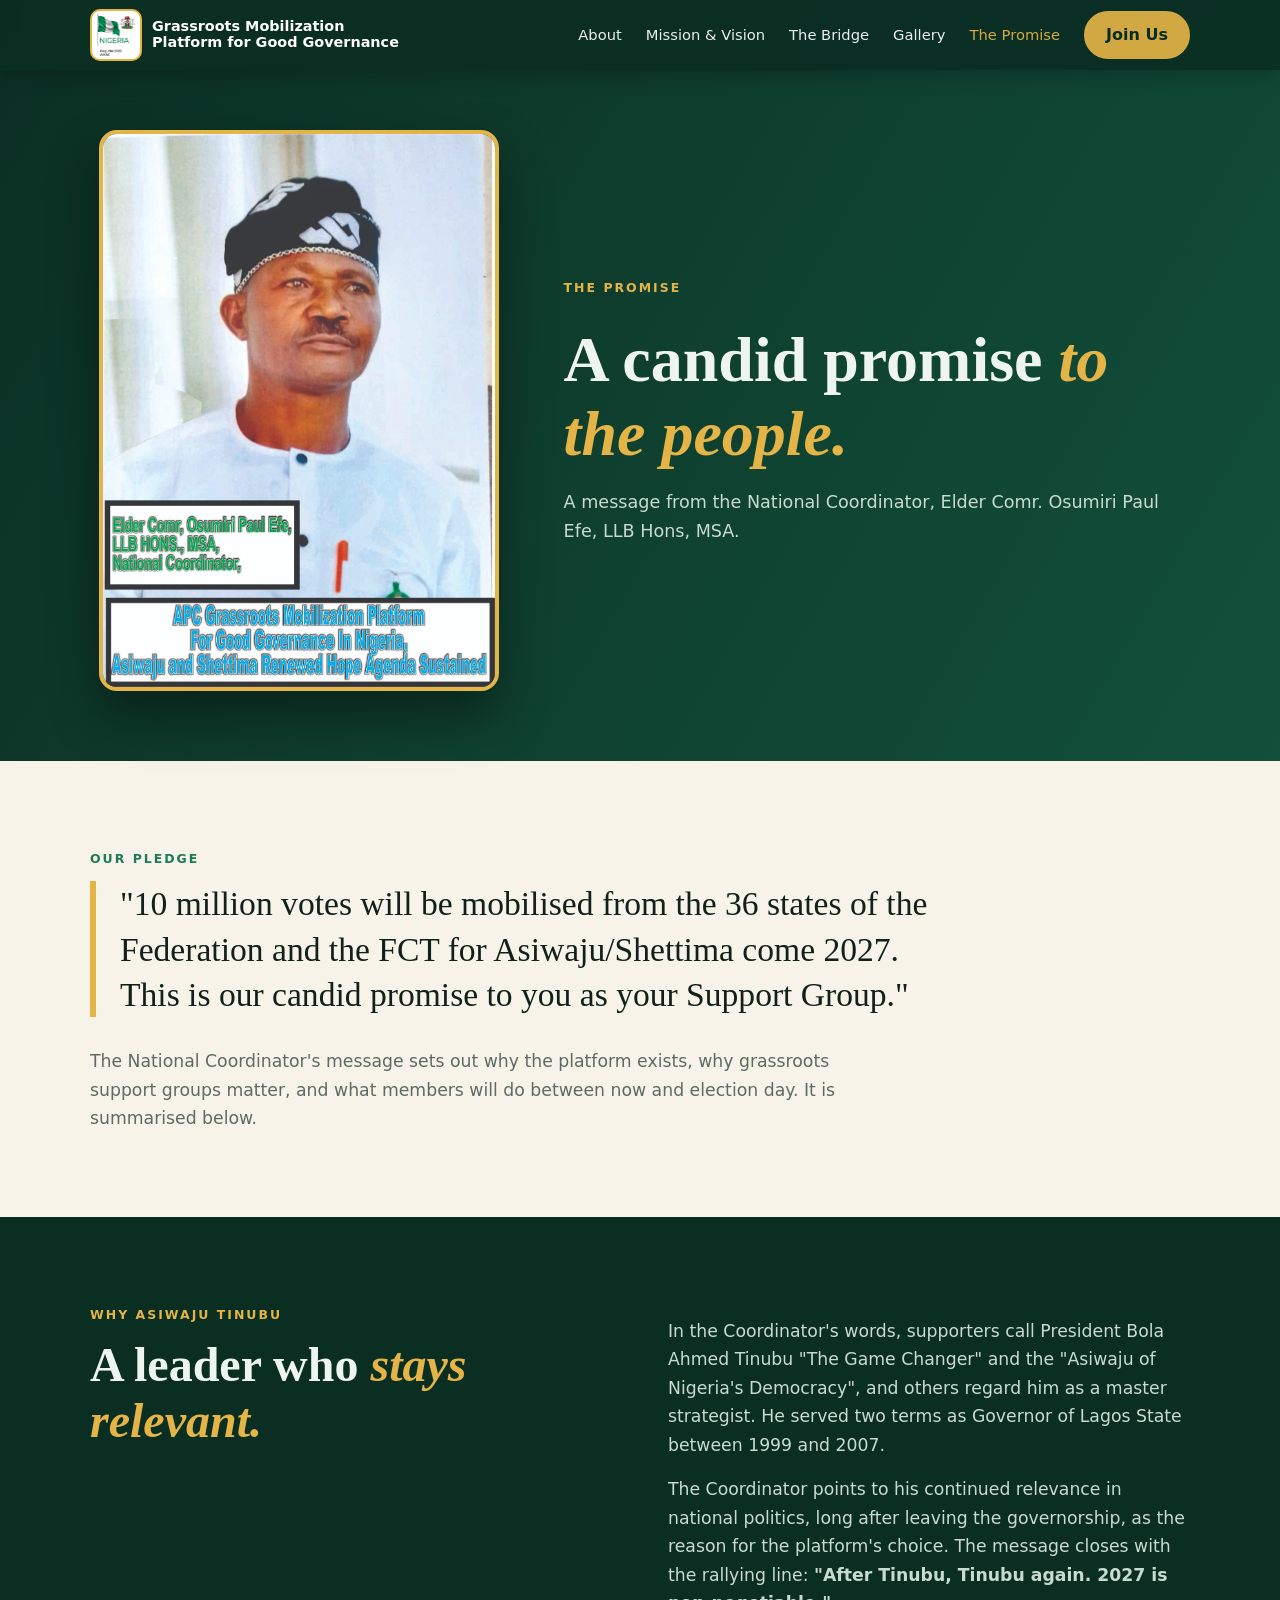
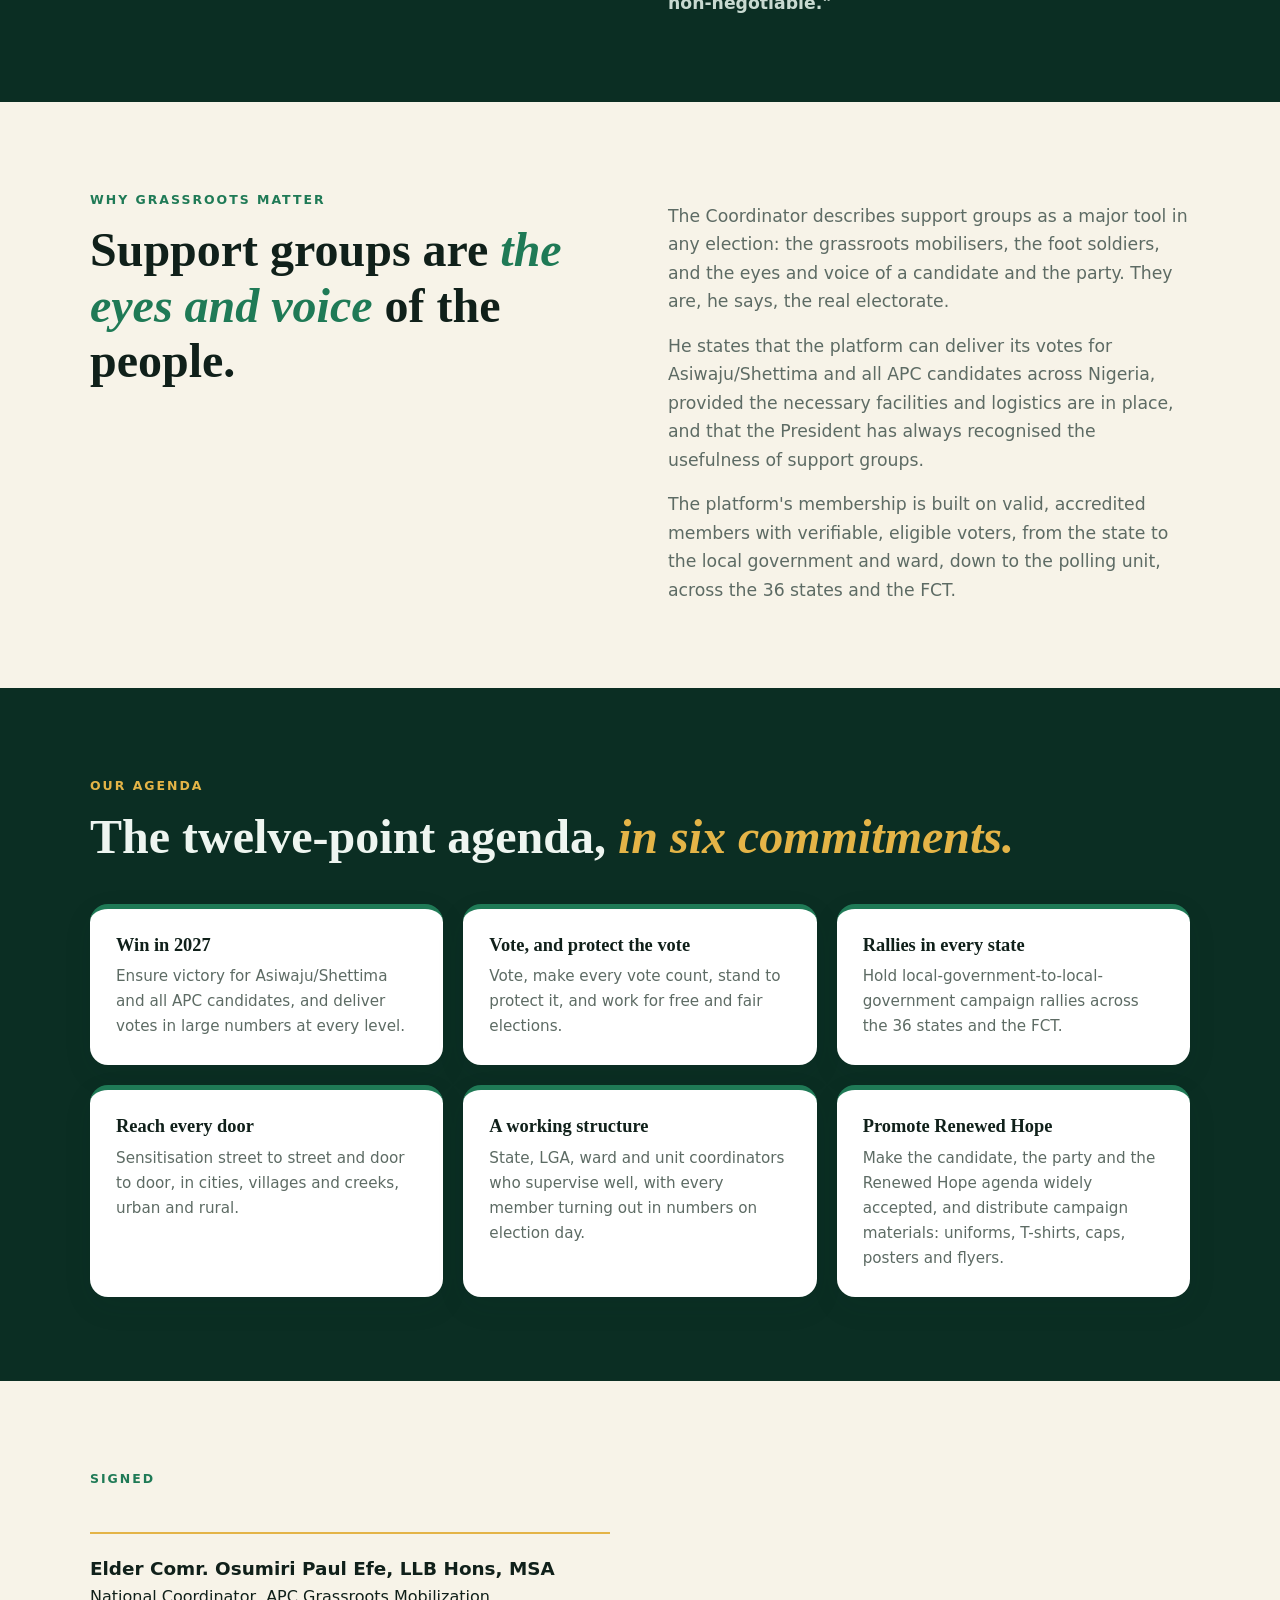
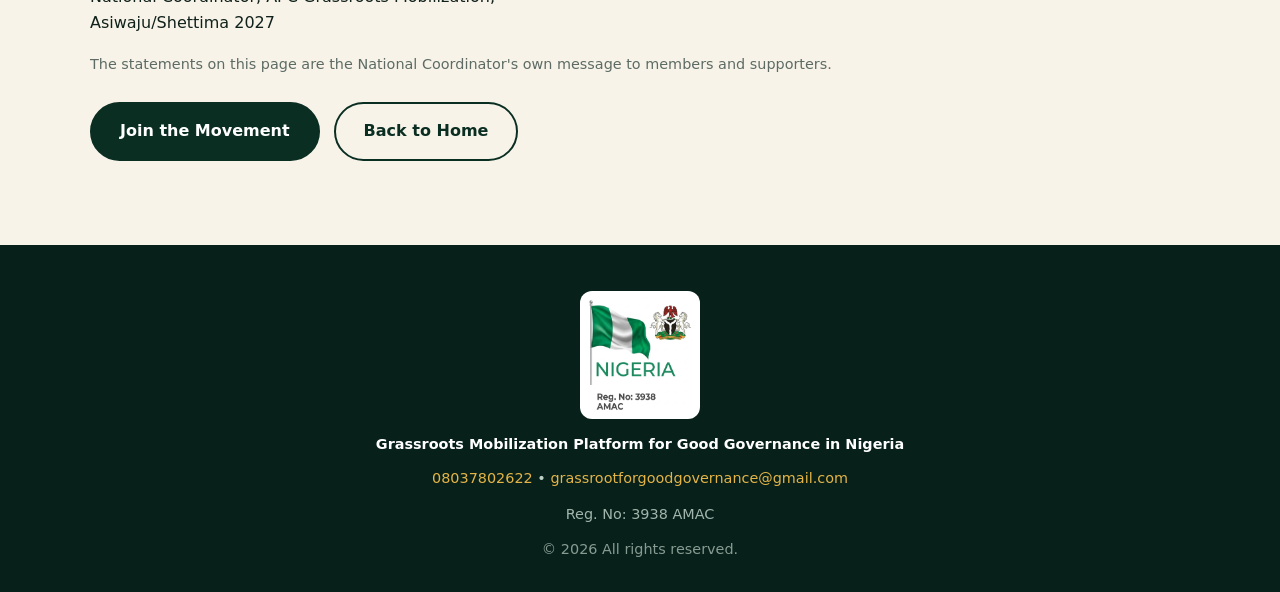
==== promise.html @ d2ac2c6c "Add files via upload" ====
<!DOCTYPE html>
<html lang="en">
<head>
<meta charset="utf-8">
<meta name="viewport" content="width=device-width, initial-scale=1, viewport-fit=cover">
<title>The Promise | Grassroots Mobilization Platform for Good Governance in Nigeria</title>
<meta name="description" content="A message from the National Coordinator, Elder Comr. Osumiri Paul Efe: the platform's promise and agenda for 2027.">
<meta name="theme-color" content="#0b2e23">
<meta property="og:title" content="The Promise | Grassroots Mobilization Platform">
<meta property="og:image" content="images/coordinator.jpg">
<link rel="icon" href="images/logo.png">
<link rel="stylesheet" href="style.css">
</head>
<body class="sub">
<div id="bar"></div>
<header id="hd"><div class="wrap nav">
<a class="logo" href="index.html"><img src="images/logo.png" alt="Logo" onerror="this.replaceWith(Object.assign(document.createElement('i'),{}))"><span>Grassroots Mobilization<br>Platform for Good Governance</span></a>
<button id="mb" aria-label="Menu">&#9776;</button>
<nav><ul id="mn">
<li><a href="index.html#about">About</a></li><li><a href="index.html#mission">Mission &amp; Vision</a></li><li><a href="index.html#bridge">The Bridge</a></li><li><a href="index.html#gallery">Gallery</a></li><li><a href="promise.html" style="color:var(--gold)">The Promise</a></li><li><a href="https://docs.google.com/forms/d/1sUIn8_K4jU-SMiTk8t-kYVcBTyagskc6YgmFKl0iLhU/viewform" target="_blank" rel="noopener" class="btn" style="padding:9px 20px;color:var(--g)">Join Us</a></li>
</ul></nav></div></header>

<main>
<section class="ph-hero dark" style="padding-bottom:70px"><div class="wrap two">
<img src="images/coordinator.jpg" alt="Elder Comr. Osumiri Paul Efe, National Coordinator">
<div><span class="tag">The Promise</span>
<h1>A candid promise <em>to the people.</em></h1>
<p class="lead">A message from the National Coordinator, Elder Comr. Osumiri Paul Efe, LLB Hons, MSA.</p></div>
</div></section>

<section class="lt"><div class="wrap">
<span class="tag">Our pledge</span>
<blockquote class="rv">"10 million votes will be mobilised from the 36 states of the Federation and the FCT for Asiwaju/Shettima come 2027. This is our candid promise to you as your Support Group."</blockquote>
<div class="prose rv" style="margin-top:30px">
<p>The National Coordinator's message sets out why the platform exists, why grassroots support groups matter, and what members will do between now and election day. It is summarised below.</p>
</div></div></section>

<section class="dark"><div class="wrap two" style="align-items:start">
<div class="rv"><span class="tag">Why Asiwaju Tinubu</span>
<h2>A leader who <em>stays relevant.</em></h2></div>
<div class="prose rv">
<p>In the Coordinator's words, supporters call President Bola Ahmed Tinubu "The Game Changer" and the "Asiwaju of Nigeria's Democracy", and others regard him as a master strategist. He served two terms as Governor of Lagos State between 1999 and 2007.</p>
<p>The Coordinator points to his continued relevance in national politics, long after leaving the governorship, as the reason for the platform's choice. The message closes with the rallying line: <b>"After Tinubu, Tinubu again. 2027 is non-negotiable."</b></p>
</div></div></section>

<section><div class="wrap two lt" style="align-items:start">
<div class="rv"><span class="tag">Why grassroots matter</span>
<h2>Support groups are <em>the eyes and voice</em> of the people.</h2></div>
<div class="prose rv">
<p>The Coordinator describes support groups as a major tool in any election: the grassroots mobilisers, the foot soldiers, and the eyes and voice of a candidate and the party. They are, he says, the real electorate.</p>
<p>He states that the platform can deliver its votes for Asiwaju/Shettima and all APC candidates across Nigeria, provided the necessary facilities and logistics are in place, and that the President has always recognised the usefulness of support groups.</p>
<p>The platform's membership is built on valid, accredited members with verifiable, eligible voters, from the state to the local government and ward, down to the polling unit, across the 36 states and the FCT.</p>
</div></div></section>

<section class="dark"><div class="wrap lt" style="color:#eef5f0">
<span class="tag" style="color:var(--gold)">Our agenda</span>
<h2 class="rv">The twelve-point agenda, <em style="color:var(--gold)">in six commitments.</em></h2>
<div class="ag" style="color:var(--ink)">
<div class="rv"><h3>Win in 2027</h3><p>Ensure victory for Asiwaju/Shettima and all APC candidates, and deliver votes in large numbers at every level.</p></div>
<div class="rv"><h3>Vote, and protect the vote</h3><p>Vote, make every vote count, stand to protect it, and work for free and fair elections.</p></div>
<div class="rv"><h3>Rallies in every state</h3><p>Hold local-government-to-local-government campaign rallies across the 36 states and the FCT.</p></div>
<div class="rv"><h3>Reach every door</h3><p>Sensitisation street to street and door to door, in cities, villages and creeks, urban and rural.</p></div>
<div class="rv"><h3>A working structure</h3><p>State, LGA, ward and unit coordinators who supervise well, with every member turning out in numbers on election day.</p></div>
<div class="rv"><h3>Promote Renewed Hope</h3><p>Make the candidate, the party and the Renewed Hope agenda widely accepted, and distribute campaign materials: uniforms, T-shirts, caps, posters and flyers.</p></div>
</div></div></section>

<section><div class="wrap lt">
<div class="prose rv">
<span class="tag">Signed</span>
<div class="sign"><b>Elder Comr. Osumiri Paul Efe, LLB Hons, MSA</b><br>National Coordinator, APC Grassroots Mobilization, Asiwaju/Shettima 2027</div>
<p style="font-size:.9rem">The statements on this page are the National Coordinator's own message to members and supporters.</p>
<div class="btns" style="margin-top:26px"><a class="btn d" href="https://docs.google.com/forms/d/1sUIn8_K4jU-SMiTk8t-kYVcBTyagskc6YgmFKl0iLhU/viewform" target="_blank" rel="noopener">Join the Movement</a><a class="btn" style="background:transparent;color:var(--g);border-color:var(--g)" href="index.html">Back to Home</a></div>
</div></div></section>
</main>

<footer><div class="wrap"><img class="flogo" src="images/logo.png" alt="Logo of the Grassroots Mobilization Platform, Reg. No. 3938 AMAC"><p><b>Grassroots Mobilization Platform for Good Governance in Nigeria</b></p><p style="margin-top:10px"><a href="tel:+2348037802622">08037802622</a> &bull; <a href="mailto:grassrootforgoodgovernance@gmail.com">grassrootforgoodgovernance@gmail.com</a></p><p style="margin-top:12px;opacity:.85">Reg. No: 3938 AMAC</p><p style="margin-top:12px;opacity:.7">&copy; <span class="yr"></span> All rights reserved.</p></div></footer>
<script src="site.js"></script>
</body>
</html>
---- style.css ----
:root{--g:#0b2e23;--g2:#12503b;--g3:#1f7a56;--gold:#e4b447;--cream:#f7f3e8;--ink:#10201a;--mut:#5d6b64;--r:18px}
*{box-sizing:border-box;margin:0;padding:0}
html{overflow-x:hidden;scroll-behavior:smooth;scroll-padding-top:76px}
body{font-family:system-ui,-apple-system,"Segoe UI",Roboto,sans-serif;color:var(--ink);background:var(--cream);line-height:1.65;overflow-x:hidden}
img,video{max-width:100%;display:block}
h1,h2,h3{font-family:Georgia,"Times New Roman",serif;line-height:1.15;font-weight:700}
h2{font-size:clamp(1.9rem,4.5vw,3rem)}
em{color:var(--gold);font-style:italic}
.lt em{color:var(--g3)}
a{color:inherit}
.wrap{max-width:1140px;margin:0 auto;padding:0 20px}
section{padding:84px 0}
.tag{display:inline-block;font-size:.78rem;letter-spacing:.16em;text-transform:uppercase;font-weight:700;color:var(--g3);margin-bottom:12px}
.dark .tag{color:var(--gold)}
.btn{display:inline-block;padding:14px 28px;border-radius:99px;font-weight:700;text-decoration:none;border:2px solid var(--gold);background:var(--gold);color:var(--g);cursor:pointer;font-size:1rem;transition:.25s}
.btn:hover{transform:translateY(-2px);box-shadow:0 10px 24px rgba(0,0,0,.25)}
.btn.o{background:transparent;color:#fff;border-color:rgba(255,255,255,.6)}
.btn.d{background:var(--g);border-color:var(--g);color:#fff}
.dark{background:var(--g);color:#eef5f0}
#bar{position:fixed;top:0;left:0;height:4px;width:0;background:var(--gold);z-index:200}
header{position:fixed;top:0;left:0;right:0;z-index:100;padding-top:env(safe-area-inset-top,0);transition:.3s}
header.s{background:rgba(11,46,35,.96);backdrop-filter:blur(8px);box-shadow:0 4px 20px rgba(0,0,0,.25)}
.nav{display:flex;align-items:center;justify-content:space-between;height:70px}
.logo{display:flex;align-items:center;gap:10px;color:#fff;text-decoration:none;font-weight:700;line-height:1.1;font-size:.9rem}
.logo img,.logo i{width:46px;height:46px;border-radius:50%;flex:none;object-fit:contain;background:#fff;border:2px solid var(--gold)}
.logo img{border-radius:10px;padding:2px;width:52px;height:52px}
.flogo{width:120px;height:auto;margin:0 auto 14px;border-radius:12px;background:#fff;padding:6px}
.logo i{background:linear-gradient(90deg,#1f7a56 33%,#fff 33% 66%,#1f7a56 66%)}
nav ul{display:flex;gap:24px;list-style:none;align-items:center}
nav a{color:#fff;text-decoration:none;font-size:.92rem;opacity:.92}
nav a:hover{color:var(--gold)}
#mb{display:none;background:none;border:0;color:#fff;font-size:1.9rem;cursor:pointer}
.hero{min-height:100vh;min-height:100svh;display:flex;align-items:center;color:#fff;padding:120px 0 90px;background:linear-gradient(115deg,rgba(11,46,35,.94) 25%,rgba(11,46,35,.55)),url(images/rally.jpg) center/cover}
.hero h1{font-size:clamp(2.4rem,7vw,5rem);max-width:15ch;margin:14px 0 22px}
.hero p{max-width:560px;font-size:1.15rem;opacity:.92;margin-bottom:32px}
.btns{display:flex;gap:14px;flex-wrap:wrap}
.chip{display:inline-block;border:1px solid rgba(228,180,71,.7);color:var(--gold);padding:6px 16px;border-radius:99px;font-size:.82rem;letter-spacing:.08em}
.mq{background:var(--gold);color:var(--g);overflow:hidden;white-space:nowrap;padding:14px 0;font-weight:700;letter-spacing:.14em;text-transform:uppercase;font-size:.88rem}
.mq div{display:inline-block;animation:mq 28s linear infinite}
@keyframes mq{to{transform:translateX(-50%)}}
.two{display:grid;grid-template-columns:1fr 1fr;gap:56px;align-items:center}
.ph{border-radius:var(--r);overflow:hidden;box-shadow:0 24px 50px rgba(11,46,35,.3);position:relative}
.ph img{width:100%;height:100%;object-fit:cover;transition:transform .8s}
.ph:hover img{transform:scale(1.04)}
.ph.tall{aspect-ratio:4/5}
.cap{position:absolute;left:0;right:0;bottom:0;padding:34px 16px 12px;background:linear-gradient(transparent,rgba(0,0,0,.78));color:#fff;font-size:.85rem}
.lead{font-size:1.1rem;color:var(--mut);margin-top:16px}
.dark .lead{color:#c9dad1}
.mv{display:grid;grid-template-columns:1fr 1fr;gap:26px;margin-top:44px}
.card{background:rgba(255,255,255,.07);border:1px solid rgba(228,180,71,.35);border-radius:var(--r);padding:36px 30px}
.card h3{font-size:1.6rem;color:var(--gold);margin-bottom:12px}
.card p{opacity:.93}
.bridge{display:grid;grid-template-columns:repeat(4,1fr);gap:20px;margin-top:46px;counter-reset:s}
.step{background:#fff;border-radius:var(--r);padding:30px 24px;box-shadow:0 10px 30px rgba(11,46,35,.08);border-top:5px solid var(--g3);transition:.3s}
.step:hover{transform:translateY(-6px)}
.step::before{counter-increment:s;content:"0" counter(s);font-family:Georgia,serif;font-size:2.4rem;color:var(--gold);font-weight:700}
.step h3{font-size:1.25rem;margin:6px 0 8px}
.step p{color:var(--mut);font-size:.95rem}
.pil{display:grid;grid-template-columns:repeat(2,1fr);gap:22px;margin-top:44px}
.pil div{padding:28px;border-radius:var(--r);background:rgba(255,255,255,.07);border-left:5px solid var(--gold)}
.pil h3{font-size:1.3rem;margin-bottom:8px}
.pil p{opacity:.9;font-size:.97rem}
.teaser{background:linear-gradient(120deg,var(--g2),var(--g));border-radius:var(--r);padding:48px 40px;display:grid;grid-template-columns:auto 1fr;gap:36px;align-items:center;color:#fff;box-shadow:0 24px 50px rgba(11,46,35,.3)}
.teaser img{width:150px;height:150px;border-radius:50%;object-fit:cover;object-position:top;border:4px solid var(--gold)}
.teaser h2{font-size:clamp(1.6rem,3.5vw,2.4rem);margin:6px 0 14px}
.mas{columns:3 260px;column-gap:16px;margin-top:40px}
.mas .ph{break-inside:avoid;margin-bottom:16px;cursor:zoom-in;box-shadow:0 10px 26px rgba(11,46,35,.18)}
.mas .ph img{height:auto}
.note{font-size:.85rem;color:var(--mut);margin-top:14px}
.vids{display:grid;grid-template-columns:repeat(auto-fit,minmax(300px,1fr));gap:20px;margin-top:40px}
.vids video{width:100%;border-radius:var(--r);background:#000;aspect-ratio:16/9}
.vids p{margin-top:8px;font-size:.92rem;opacity:.85}
.ict{display:grid;grid-template-columns:auto 1fr;gap:34px;align-items:center;background:#fff;border-radius:var(--r);padding:34px;box-shadow:0 14px 36px rgba(11,46,35,.12);border-left:6px solid var(--gold);max-width:760px;margin:36px auto 0}
.ict img{width:190px;height:230px;object-fit:cover;object-position:top;border-radius:14px}
.ict h3{font-size:1.9rem}
.ict .role{color:var(--g3);font-weight:700;letter-spacing:.1em;text-transform:uppercase;font-size:.85rem;margin-top:6px}
#lb{position:fixed;inset:0;background:rgba(0,0,0,.92);display:none;align-items:center;justify-content:center;z-index:300;padding:20px;cursor:zoom-out}
#lb.on{display:flex}
#lb img{max-height:90vh;border-radius:10px}
form{background:#fff;color:var(--ink);border-radius:var(--r);padding:34px;display:grid;gap:14px}
label{font-weight:600;font-size:.88rem}
input,select,textarea{width:100%;padding:13px 14px;border:1.5px solid #cfd8d3;border-radius:12px;font:inherit;margin-top:5px;background:#fbfdfc}
input:focus,select:focus,textarea:focus{outline:3px solid rgba(31,122,86,.3);border-color:var(--g3)}
.row{display:grid;grid-template-columns:1fr 1fr;gap:14px}
.ci{list-style:none;margin-top:22px;display:grid;gap:10px}
.ci a{text-decoration:none;font-weight:600}
.ci a:hover{color:var(--g3)}
footer{background:#07201a;color:#bcd0c6;padding:46px 0 30px;font-size:.9rem;text-align:center}
footer b{color:#fff}
footer a{color:var(--gold);text-decoration:none}
.rv{opacity:0;transform:translateY(34px);transition:1s cubic-bezier(.2,.7,.2,1)}
.rv.in{opacity:1;transform:none}
/* promise page */
.ph-hero{padding:130px 0 70px;background:linear-gradient(120deg,var(--g),var(--g2))}
.ph-hero .two{grid-template-columns:.8fr 1.2fr}
.ph-hero img{border-radius:var(--r);border:4px solid var(--gold);width:100%;max-width:400px;margin:auto;box-shadow:0 24px 50px rgba(0,0,0,.4)}
.ph-hero h1{font-size:clamp(2.2rem,6vw,4rem);margin:12px 0 18px}
blockquote{font-family:Georgia,serif;font-size:clamp(1.4rem,3.2vw,2.1rem);line-height:1.35;border-left:6px solid var(--gold);padding-left:24px;max-width:860px}
.prose{max-width:760px}
.prose p{margin-top:16px;font-size:1.08rem;color:var(--mut)}
.dark .prose p{color:#c9dad1}
.ag{display:grid;grid-template-columns:repeat(3,1fr);gap:20px;margin-top:40px}
.ag div{background:#fff;border-radius:var(--r);padding:26px;border-top:5px solid var(--g3);box-shadow:0 10px 30px rgba(11,46,35,.08)}
.ag h3{font-size:1.15rem;margin-bottom:8px}
.ag p{color:var(--mut);font-size:.95rem}
.sign{margin-top:30px;padding-top:20px;border-top:2px solid var(--gold);max-width:520px}
.sign b{font-size:1.15rem}
@media(max-width:860px){
section{padding:60px 0}
#mb{display:block}
nav ul{position:fixed;top:70px;left:0;right:0;background:var(--g);flex-direction:column;padding:24px;gap:18px;display:none;border-top:1px solid rgba(255,255,255,.1)}
nav ul.on{display:flex}
.two,.mv,.pil,.row,.ph-hero .two{grid-template-columns:1fr}
.bridge{grid-template-columns:1fr 1fr}
.ag{grid-template-columns:1fr 1fr}
.two{gap:34px}
.teaser{grid-template-columns:1fr;padding:34px 24px;text-align:center}
.teaser img{margin:auto}
.ict{grid-template-columns:1fr;text-align:center}
.ict img{margin:auto}
.mas{columns:2 160px}
}
@media(max-width:520px){.bridge,.ag{grid-template-columns:1fr}.logo span{font-size:.75rem}.mas{columns:1}}
@media(prefers-reduced-motion:reduce){*{animation:none!important;transition:none!important}.rv{opacity:1;transform:none}}

/* ===== v3 additions ===== */
.bgwrap{position:fixed;inset:0;z-index:-2;background:#0b2e23 url(images/bg-poster.jpg) center/cover}
.bgwrap video{width:100%;height:100%;object-fit:cover}
.bgwrap::after{content:"";position:absolute;inset:0;background:rgba(5,25,19,.55)}
.vid{background:transparent}
.vid .lsec{background:rgba(247,243,232,.94)}
.vid .dark{background:rgba(11,46,35,.84)}
.vid .hero{background:linear-gradient(115deg,rgba(7,32,26,.82) 20%,rgba(7,32,26,.25))}
.hero h1.title{font-size:clamp(2rem,6.4vw,4.8rem);max-width:19ch;font-weight:800;text-transform:uppercase;letter-spacing:.01em;line-height:1.08;text-shadow:0 4px 24px rgba(0,0,0,.45);margin:18px 0 20px}
.hero h1.title em{display:block;font-size:.55em;letter-spacing:.06em;margin-top:10px}
.cl{display:inline-block;background:#fff;border-radius:14px;padding:8px;box-shadow:0 12px 34px rgba(0,0,0,.35);margin-bottom:10px}
.cl img{width:min(280px,70vw);height:auto;border-radius:8px}
.cn{background:var(--gold);color:var(--g);padding:26px 0;text-align:center}
.cn .wrap{display:flex;gap:26px;align-items:center;justify-content:center;flex-wrap:wrap}
.cn .num{font-family:Georgia,serif;font-size:clamp(2.4rem,6vw,3.6rem);font-weight:700;line-height:1}
.cn .num small{display:block;font-family:system-ui,sans-serif;font-size:.85rem;letter-spacing:.14em;text-transform:uppercase;margin-top:4px}
.cn .btn{background:var(--g);border-color:var(--g);color:#fff}
.tl{display:grid;grid-template-columns:repeat(3,1fr);gap:22px;margin-top:44px}
.tl div{background:#fff;border-radius:var(--r);padding:28px;border-top:5px solid var(--gold);box-shadow:0 10px 30px rgba(11,46,35,.08)}
.tl b{font-family:Georgia,serif;font-size:2rem;color:var(--g3);display:block}
.tl p{color:var(--mut);font-size:.96rem;margin-top:6px}
.sl{position:relative;height:min(78vh,620px);border-radius:var(--r);overflow:hidden;background:#000;margin-top:34px;box-shadow:0 24px 50px rgba(0,0,0,.35);touch-action:pan-y}
.sl-s{position:absolute;inset:0;margin:0;opacity:0;transition:opacity 1s ease;overflow:hidden}
.sl-s.on{opacity:1;z-index:1}
.sl-s::before{content:"";position:absolute;inset:-30px;background:var(--bg) center/cover;filter:blur(26px) brightness(.5)}
.sl-s img{position:relative;width:100%;height:100%;object-fit:contain;transform:scale(1.04);transition:transform 7s ease}
.sl-s.on img{transform:scale(1)}
.sl-s figcaption{position:absolute;left:0;right:0;bottom:0;padding:60px 70px 46px;background:linear-gradient(transparent,rgba(0,0,0,.82));color:#fff}
.sl-s figcaption b{display:block;font-family:Georgia,serif;font-size:clamp(1.15rem,2.8vw,1.9rem);line-height:1.2}
.sl-s figcaption span{display:block;font-size:.9rem;opacity:.85;margin-top:4px}
.sl-b{position:absolute;top:50%;transform:translateY(-50%);z-index:3;width:46px;height:46px;border-radius:50%;border:0;background:rgba(11,46,35,.7);color:#fff;font-size:1.6rem;cursor:pointer;line-height:1}
.sl-b:hover{background:var(--gold);color:var(--g)}
.sl-b.p{left:12px}.sl-b.n{right:12px}
.sl-d{position:absolute;left:0;right:0;bottom:14px;z-index:3;display:flex;justify-content:center;gap:8px}
.sl-d i{width:9px;height:9px;border-radius:50%;background:rgba(255,255,255,.45);cursor:pointer}
.sl-d i.on{background:var(--gold);width:24px;border-radius:5px;transition:.3s}
.vb{position:relative;border-radius:var(--r);overflow:hidden;box-shadow:0 24px 50px rgba(0,0,0,.45);cursor:pointer;background:#000;margin-top:34px;aspect-ratio:640/288}
.vb video{width:100%;height:100%;object-fit:cover}
.vb button{position:absolute;left:50%;bottom:22px;transform:translateX(-50%)}
.vb:hover video{filter:brightness(1.1)}
#vm{position:fixed;inset:0;background:rgba(0,0,0,.94);display:none;align-items:center;justify-content:center;z-index:400;padding:16px}
#vm.on{display:flex}
#vm video{width:min(1100px,100%);max-height:86vh;background:#000;border-radius:10px}
#vm .x{position:absolute;top:calc(12px + env(safe-area-inset-top,0));right:16px;background:#fff;border:0;border-radius:50%;width:42px;height:42px;font-size:1.5rem;cursor:pointer}
.soc{display:flex;gap:14px;flex-wrap:wrap;margin-top:22px}
.soc a{display:inline-flex;align-items:center;gap:10px;text-decoration:none;color:#fff;border:1.5px solid rgba(255,255,255,.35);border-radius:99px;padding:8px 18px 8px 10px;font-weight:600;transition:.25s}
.soc a:hover{background:var(--gold);color:var(--g);border-color:var(--gold)}
.soc svg{width:30px;height:30px;padding:6px;border-radius:50%;background:rgba(255,255,255,.15)}
.soc a:hover svg{background:rgba(11,46,35,.15)}
.soc small{opacity:.8;font-weight:500}
.jc{background:linear-gradient(120deg,var(--g2),var(--g));border-radius:var(--r);padding:44px 36px;text-align:center;box-shadow:0 24px 50px rgba(0,0,0,.3)}
.jc h3{font-size:clamp(1.5rem,3.4vw,2.2rem);margin-bottom:10px}
.ictb{display:flex;align-items:center;gap:12px;justify-content:center;margin-bottom:22px;padding-bottom:22px;border-bottom:1px solid rgba(255,255,255,.12)}
.ictb img{width:56px;height:56px;border-radius:50%;object-fit:cover;object-position:top;border:2px solid var(--gold)}
.ictb div{text-align:left;line-height:1.3}
.ictb b{color:#fff;display:block}
.ictb span{font-size:.78rem;letter-spacing:.1em;text-transform:uppercase;color:var(--gold)}
footer .soc{justify-content:center}
@media(max-width:860px){.tl{grid-template-columns:1fr}.sl-s figcaption{padding:40px 22px 40px}.sl{height:min(72vh,540px)}.sl-b{width:38px;height:38px}}
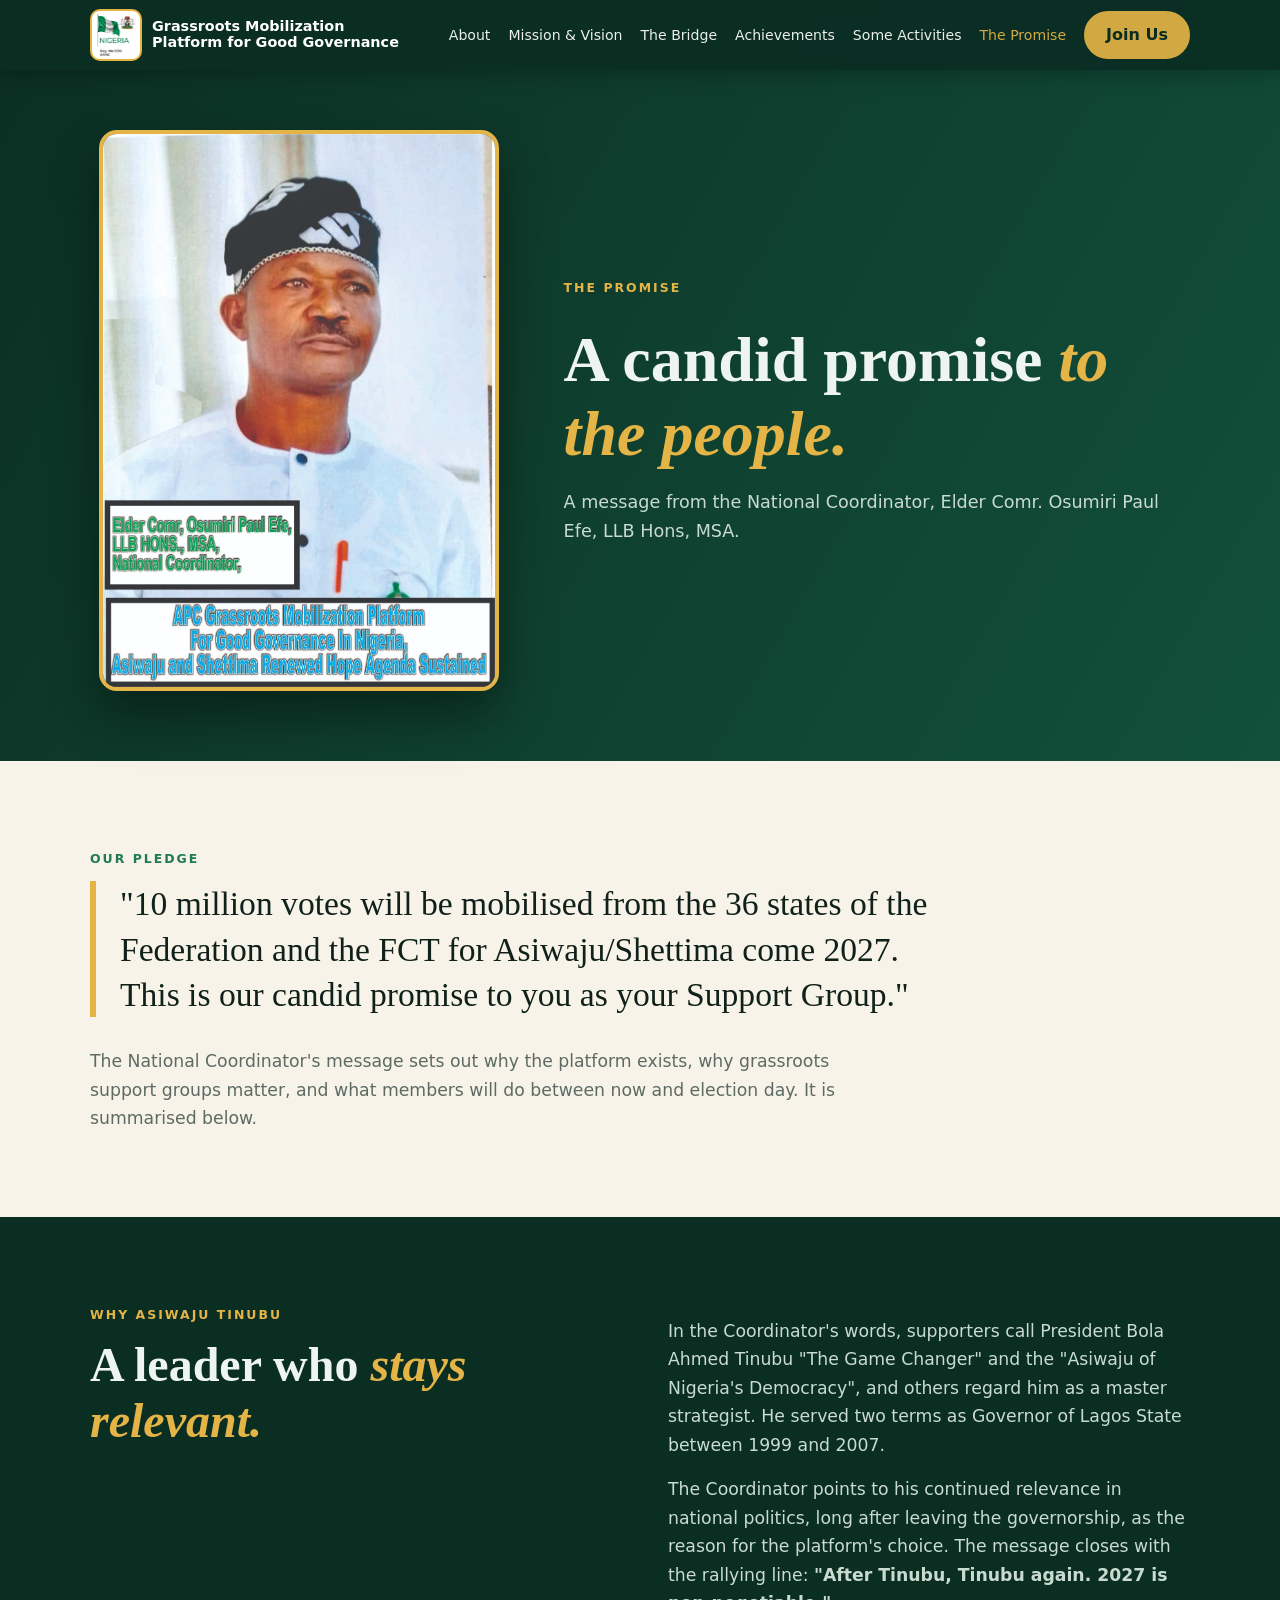
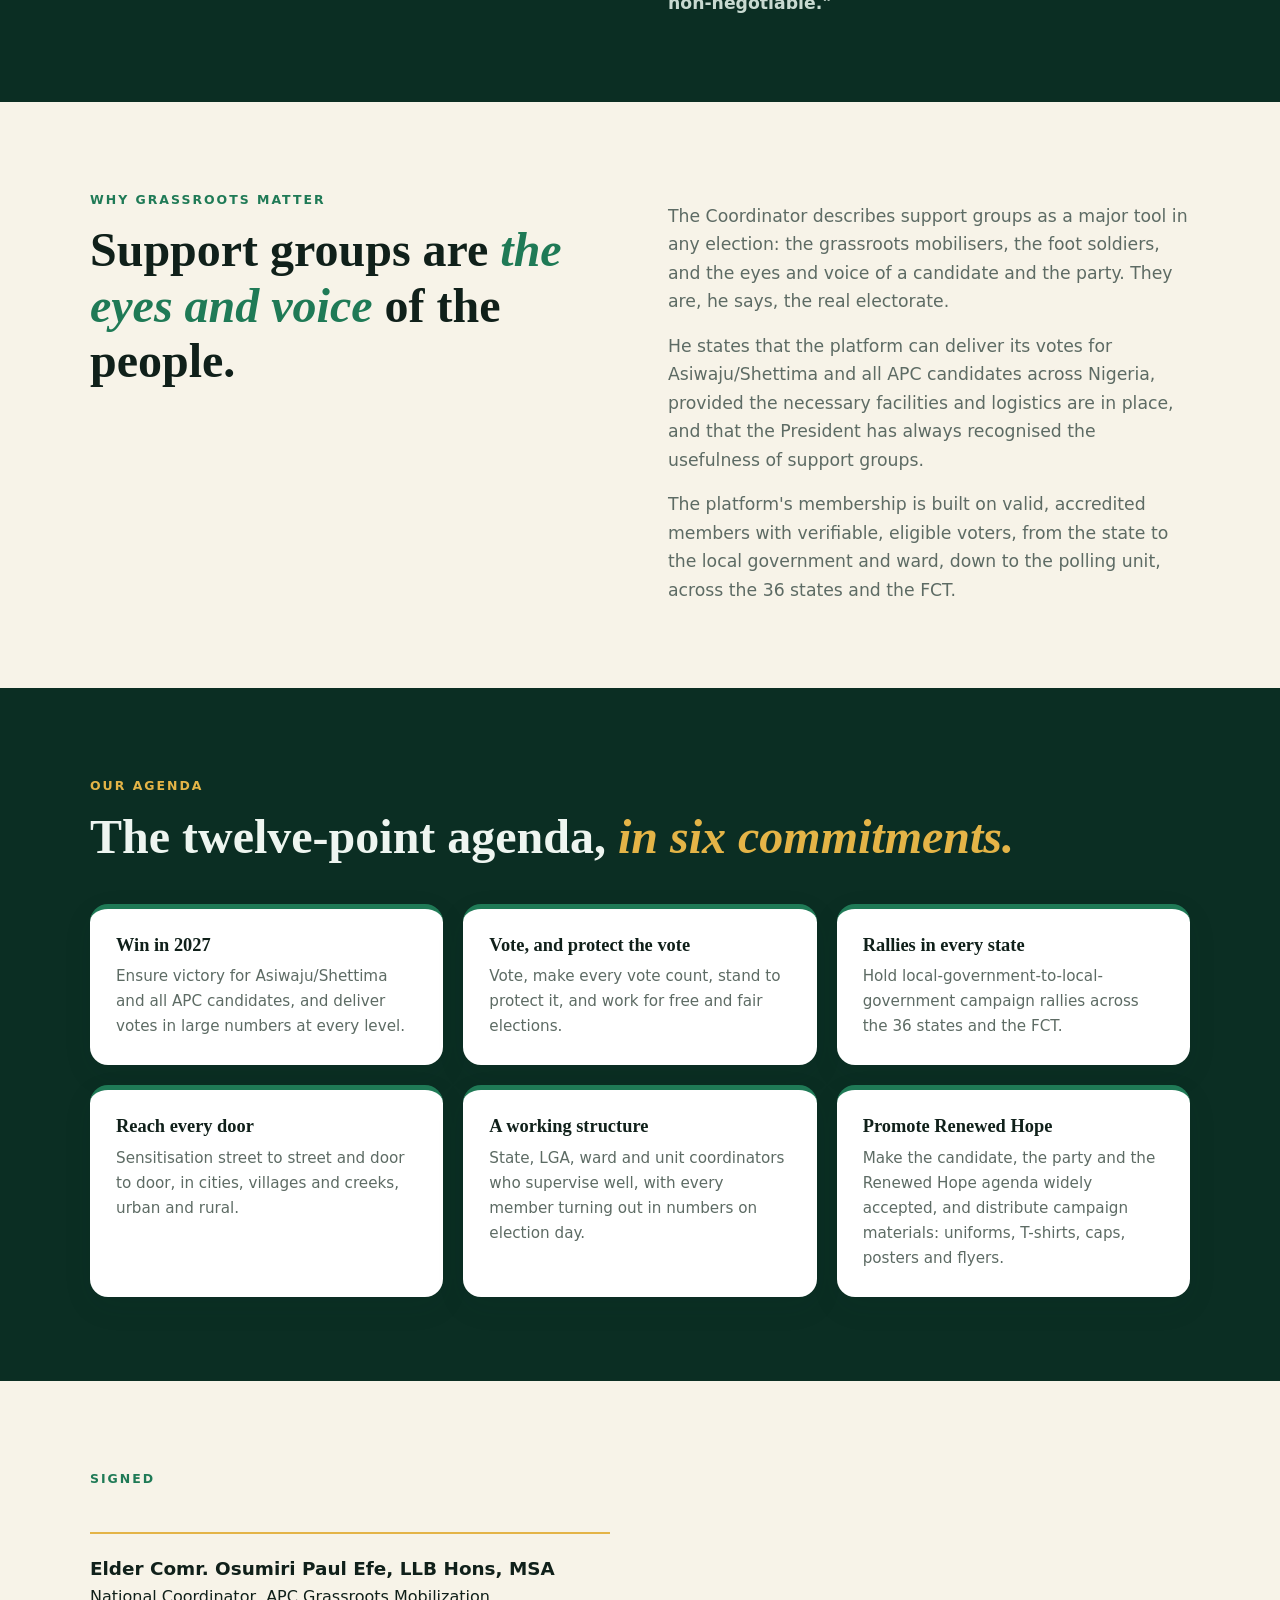
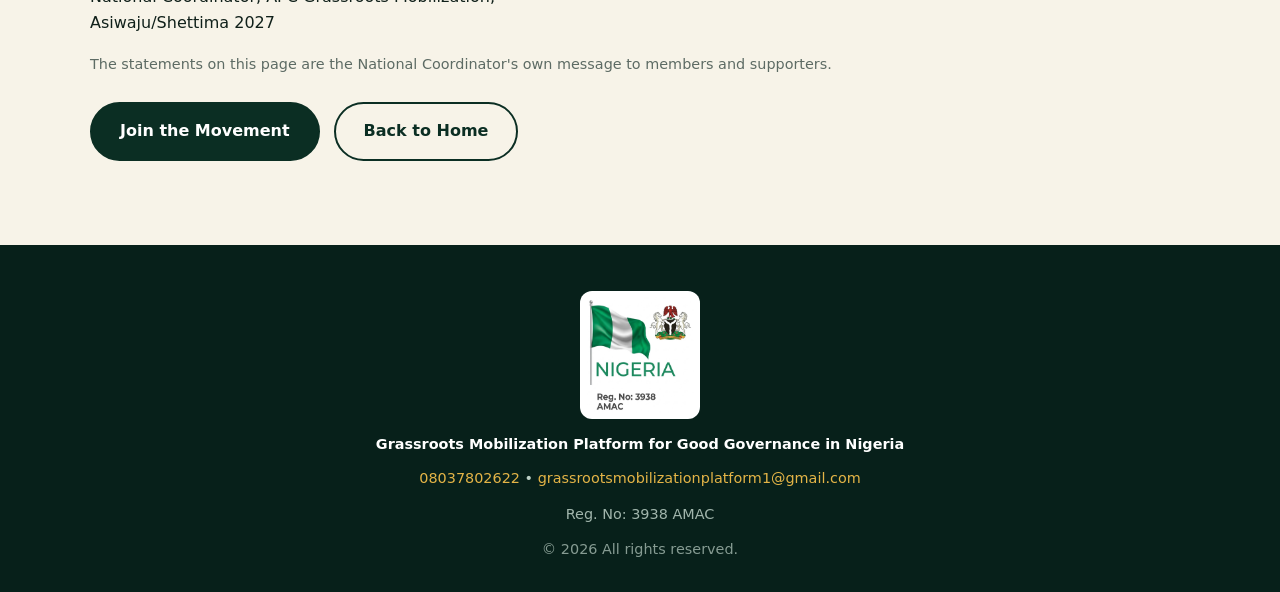
==== commit 728eaac9: "Add files via upload" ====
--- a/promise.html
+++ b/promise.html
@@ -17,7 +17,7 @@
 <a class="logo" href="index.html"><img src="images/logo.png" alt="Logo" onerror="this.replaceWith(Object.assign(document.createElement('i'),{}))"><span>Grassroots Mobilization<br>Platform for Good Governance</span></a>
 <button id="mb" aria-label="Menu">&#9776;</button>
 <nav><ul id="mn">
-<li><a href="index.html#about">About</a></li><li><a href="index.html#mission">Mission &amp; Vision</a></li><li><a href="index.html#bridge">The Bridge</a></li><li><a href="index.html#gallery">Gallery</a></li><li><a href="promise.html" style="color:var(--gold)">The Promise</a></li><li><a href="https://docs.google.com/forms/d/1sUIn8_K4jU-SMiTk8t-kYVcBTyagskc6YgmFKl0iLhU/viewform" target="_blank" rel="noopener" class="btn" style="padding:9px 20px;color:var(--g)">Join Us</a></li>
+<li><a href="index.html#about">About</a></li><li><a href="index.html#mission">Mission &amp; Vision</a></li><li><a href="index.html#bridge">The Bridge</a></li><li><a href="index.html#achievements">Achievements</a></li><li><a href="activities.html">Some Activities</a></li><li><a href="promise.html" style="color:var(--gold)">The Promise</a></li><li><a href="https://docs.google.com/forms/d/1sUIn8_K4jU-SMiTk8t-kYVcBTyagskc6YgmFKl0iLhU/viewform" target="_blank" rel="noopener" class="btn" style="padding:9px 20px;color:var(--g)">Join Us</a></li>
 </ul></nav></div></header>
 
 <main>
@@ -73,7 +73,7 @@
 </div></div></section>
 </main>
 
-<footer><div class="wrap"><img class="flogo" src="images/logo.png" alt="Logo of the Grassroots Mobilization Platform, Reg. No. 3938 AMAC"><p><b>Grassroots Mobilization Platform for Good Governance in Nigeria</b></p><p style="margin-top:10px"><a href="tel:+2348037802622">08037802622</a> &bull; <a href="mailto:grassrootforgoodgovernance@gmail.com">grassrootforgoodgovernance@gmail.com</a></p><p style="margin-top:12px;opacity:.85">Reg. No: 3938 AMAC</p><p style="margin-top:12px;opacity:.7">&copy; <span class="yr"></span> All rights reserved.</p></div></footer>
+<footer><div class="wrap"><img class="flogo" src="images/logo.png" alt="Logo of the Grassroots Mobilization Platform, Reg. No. 3938 AMAC"><p><b>Grassroots Mobilization Platform for Good Governance in Nigeria</b></p><p style="margin-top:10px"><a href="tel:+2348037802622">08037802622</a> &bull; <a href="mailto:grassrootsmobilizationplatform1@gmail.com">grassrootsmobilizationplatform1@gmail.com</a></p><p style="margin-top:12px;opacity:.85">Reg. No: 3938 AMAC</p><p style="margin-top:12px;opacity:.7">&copy; <span class="yr"></span> All rights reserved.</p></div></footer>
 <script src="site.js"></script>
 </body>
 </html>
--- a/style.css
+++ b/style.css
@@ -182,3 +182,39 @@
 .ictb span{font-size:.78rem;letter-spacing:.1em;text-transform:uppercase;color:var(--gold)}
 footer .soc{justify-content:center}
 @media(max-width:860px){.tl{grid-template-columns:1fr}.sl-s figcaption{padding:40px 22px 40px}.sl{height:min(72vh,540px)}.sl-b{width:38px;height:38px}}
+
+/* ===== v4 additions ===== */
+.ldr{display:flex;gap:16px;max-width:640px;margin:6px 0 30px}
+.ldr figure{flex:1;text-align:center;min-width:0}
+.ldr img{width:100%;aspect-ratio:1;object-fit:cover;object-position:top;border-radius:16px;border:3px solid var(--gold);box-shadow:0 10px 26px rgba(0,0,0,.4);background:#fff}
+.ldr figcaption{font-size:.8rem;line-height:1.3;margin-top:8px;color:#fff;font-weight:600;text-shadow:0 2px 8px rgba(0,0,0,.6)}
+.tri{display:grid;grid-template-columns:repeat(3,1fr);gap:20px;max-width:900px;margin:0 auto 46px}
+.tri a{display:block;border-radius:var(--r);overflow:hidden;box-shadow:0 18px 40px rgba(0,0,0,.4);border:3px solid var(--gold);transition:.3s;cursor:zoom-in}
+.tri a:hover{transform:translateY(-6px)}
+.tri img{width:100%;height:auto}
+.cf{max-width:860px;margin:0 auto;background:#fff;border-radius:var(--r);overflow:hidden;box-shadow:0 20px 44px rgba(11,46,35,.18)}
+.cf img{width:100%;height:auto}
+.cf figcaption{padding:22px 26px;font-size:.98rem;color:var(--ink);border-top:5px solid var(--gold);line-height:1.6}
+.act{display:grid;grid-template-columns:repeat(3,1fr);gap:22px;margin-top:20px;align-items:start}
+.act figure{background:rgba(255,255,255,.07);border-radius:var(--r);overflow:hidden;border:1px solid rgba(228,180,71,.3)}
+.act .wide{grid-column:span 2}
+.act video,.act img{width:100%;display:block;background:#000;max-height:560px;object-fit:contain}
+.act .zoom{display:block;cursor:zoom-in}
+.act figcaption{padding:12px 16px;font-size:.9rem;opacity:.9}
+@media(max-width:1000px){nav ul{gap:16px}nav a{font-size:.85rem}}
+@media(max-width:860px){.act{grid-template-columns:1fr 1fr}.act .wide{grid-column:span 2}}
+@media(max-width:700px){
+.ldr{gap:10px}.ldr figcaption{font-size:.66rem}.ldr img{border-radius:12px;border-width:2px}
+.tri{display:flex;overflow-x:auto;scroll-snap-type:x mandatory;gap:14px;padding:4px 4px 16px;-webkit-overflow-scrolling:touch}
+.tri a{flex:0 0 74%;scroll-snap-align:center}
+.act{grid-template-columns:1fr}.act .wide{grid-column:auto}
+}
+nav a{white-space:nowrap}
+nav ul{gap:18px}
+nav a{font-size:.88rem}
+@media(max-width:1100px){
+#mb{display:block}
+nav ul{position:fixed;top:70px;left:0;right:0;background:var(--g);flex-direction:column;padding:24px;gap:18px;display:none;border-top:1px solid rgba(255,255,255,.1);align-items:flex-start}
+nav ul.on{display:flex}
+nav a{font-size:1rem}
+}
